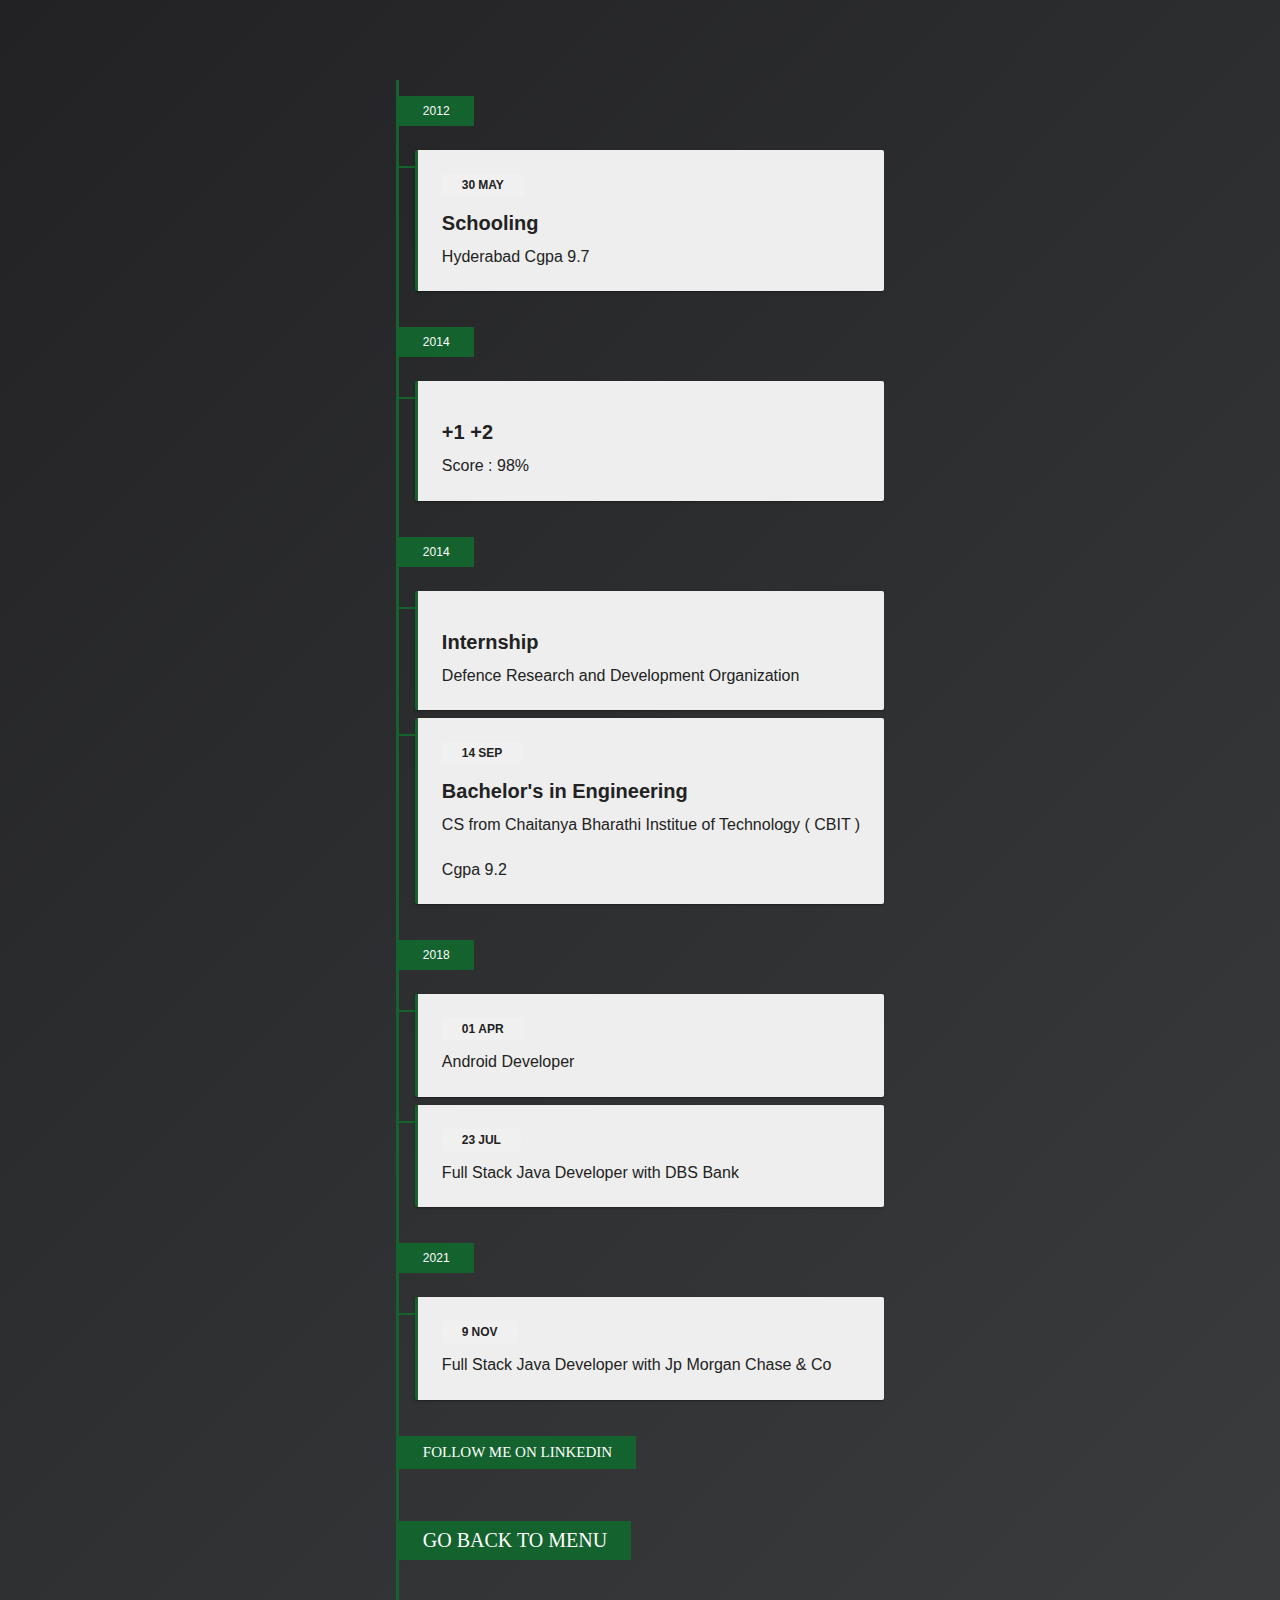
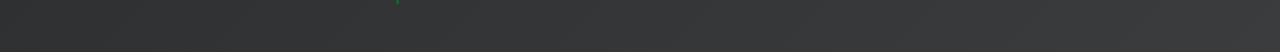
==== roadmap.html @ e9e18831 "revamp" ====
<!DOCTYPE html>
<html>
<head>
    <link rel="stylesheet" href="roadmap.css">

</head>
<body>
<div class="page">
    <div class="timeline">
        <div class="timeline__group">
            <span class="timeline__year time" aria-hidden="true">2012</span>
            <div class="timeline__cards">
                <div class="timeline__card card">
                    <header class="card__header">
                        <time class="time" datetime="2012-05-30">
                            <span class="time__day">30</span>
                            <span class="time__month">May</span>
                        </time>
                        <h3 class="card__title r-title">Schooling</h3>
                    </header>
                    <div class="card__content">
                        <p>Hyderabad Cgpa 9.7</p>
                    </div>
                </div>
            </div>
        </div>
        <div class="timeline__group">
            <span class="timeline__year time" aria-hidden="true">2014</span>
            <div class="timeline__cards">

                <div class="timeline__card card">
                    <header class="card__header">
                        <h3 class="card__title r-title">+1 +2</h3>
                    </header>
                    <div class="card__content">
                        <p>Score : 98%</p>
                    </div>
                </div>
            </div>
        </div>
        <div class="timeline__group">
            <span class="timeline__year time" aria-hidden="true">2014</span>
            <div class="timeline__cards">
                <div class="timeline__card card">
                    <header class="card__header">

                        <h3 class="card__title r-title">Internship</h3>
                    </header>
                    <div class="card__content">
                        <p>Defence Research and Development Organization</p>
                    </div>
                </div>
            </div>
            <div class="timeline__cards">
                <div class="timeline__card card">
                    <header class="card__header">
                        <time class="time" datetime="2014-08-14">
                            <span class="time__day">14</span>
                            <span class="time__month">Sep</span>
                        </time>
                            <h3 class="card__title r-title">Bachelor's in Engineering</h3>
                     </header>
                    <div class="card__content">
                        <p>CS from Chaitanya Bharathi Institue of Technology ( CBIT )</p>
                        <p>Cgpa 9.2</p>
                    </div>
                </div>
            </div>

        </div>
        <div class="timeline__group">
            <span class="timeline__year time" aria-hidden="true">2018</span>
            <div class="timeline__cards">
                <div class="timeline__card card">
                    <header class="card__header">
                        <time class="time" datetime="2018-04-18">
                            <span class="time__day">01</span>
                            <span class="time__month">Apr</span>
                        </time>
                    </header>
                    <div class="card__content">
                        <p>Android Developer</p>
                    </div>
                </div>
            </div>
            <div class="timeline__cards">
                <div class="timeline__card card">
                    <header class="card__header">
                        <time class="time" datetime="2018-07-23">
                            <span class="time__day">23</span>
                            <span class="time__month">Jul</span>
                        </time>
                    </header>
                    <div class="card__content">
                        <p>Full Stack Java Developer with DBS Bank</p>
                    </div>
                </div>
            </div>
        </div>
        <div class="timeline__group">
            <span class="timeline__year time" aria-hidden="true">2021</span>
            <div class="timeline__cards">
                <div class="timeline__card card">
                    <header class="card__header">
                        <time class="time" datetime="2021-11-9">
                            <span class="time__day">9</span>
                            <span class="time__month">Nov</span>
                        </time>
                    </header>
                    <div class="card__content">
                        <p>Full Stack Java Developer with Jp Morgan Chase & Co </p>
                    </div>
                </div>
            </div>
        </div>
        <div class="timeline__group">
            <span class="timeline__year time" aria-hidden="true">
                <a href="https://www.linkedin.com/in/farahuzma/" class="cta" style="font-size:15px;color:#fff;font-family: Garamond, serif; text-decoration: none;">Follow me on LinkedIn</a>
            </span>


        </div>
        <div class="timeline__group">
            <span class="timeline__year time" aria-hidden="true">
                <a href="index.html" class="cta" style="font-size:20px;color:#fff;font-family: Garamond, serif; text-decoration: none;">Go back to Menu</a>
            </span>


        </div>
    </div>
</div>

</body>
</html>
---- roadmap.css ----
/*
!!!!
This pen is being refactored
!!!!
*/

/*
=====
DEPENDENCES
=====
*/
body {   font-family: Helvetica, san-serif;
  background: linear-gradient(135deg, #222225 0%, #3a3c3d 100%);
}
.r-title{
  margin-top: var(--rTitleMarginTop, 0) !important;
  margin-bottom: var(--rTitleMarginBottom, 0) !important;
}


p:not([class]){
  line-height: var(--cssTypographyLineHeight, 1.78);
  margin-top: var(--cssTypographyBasicMargin, 1em);
  margin-bottom: 0;
}

p:not([class]):first-child{
  margin-top: 0;
}

/*
text component
*/

.text{
  display: var(--textDisplay, inline-flex);
  font-size: var(--textFontSize, 1rem);
}

/*
time component
*/

/*
core styles
*/

.time{
  display: var(--timeDisplay, inline-flex);
}

/*
extensions
*/

.time__month{
  margin-left: var(--timelineMounthMarginLeft, .25em);
}

/*
skin
*/

.time{
  padding: var(--timePadding, .25rem 1.25rem .25rem);
  background-color: var(--timeBackgroundColor, #f0f0f0);

  font-size: var(--timeFontSize, .75rem);
  font-weight: var(--timeFontWeight, 700);
  text-transform: var(--timeTextTransform, uppercase);
  color: var(--timeColor, currentColor);
}

/*
card component
*/

/*
core styles
*/

.card{
  padding: var(--timelineCardPadding, 1.5rem 1.5rem 1.25rem);
}

.card__content{
  margin-top: var(--cardContentMarginTop, .5rem);
}

/*
skin
*/

.card{
  border-radius: var(--timelineCardBorderRadius, 2px);
  border-left: var(--timelineCardBorderLeftWidth, 3px) solid var(--timelineCardBorderLeftColor, var(--uiTimelineMainColor));
  box-shadow: var(--timelineCardBoxShadow, 0 1px 3px 0 rgba(0, 0, 0, .12), 0 1px 2px 0 rgba(0, 0, 0, .24));
  background-color: var(--timelineCardBackgroundColor, #eee);
}

/*
extensions
*/

.card__title{
  --rTitleMarginTop: var(--cardTitleMarginTop, 1rem);
  font-size: var(--cardTitleFontSize, 1.25rem);
}

/*
=====
CORE STYLES
=====
*/

.timeline{
  display: var(--timelineDisplay, grid);
  grid-row-gap: var(--timelineGroupsGap, 2rem);
}

/*
1. If timeline__year isn't displaed the gap between it and timeline__cards isn't displayed too
*/

.timeline__year{
  margin-bottom: 1.25rem; /* 1 */
}

.timeline__cards{
  display: var(--timeloneCardsDisplay, grid);
  grid-row-gap: var(--timeloneCardsGap, 1.5rem);
}


/*
=====
SKIN
=====
*/

.timeline{
  --uiTimelineMainColor: var(--timelineMainColor, #222);
  --uiTimelineSecondaryColor: var(--timelineSecondaryColor, #fff);

  border-left: var(--timelineLineWidth, 3px) solid var(--timelineLineBackgroundColor, var(--uiTimelineMainColor));
  padding-top: 1rem;
  padding-bottom: 1.5rem;
}

.timeline__year{
  --timePadding: var(--timelineYearPadding, .5rem 1.5rem);
  --timeColor: var(--uiTimelineSecondaryColor);
  --timeBackgroundColor: var(--uiTimelineMainColor);
  --timeFontWeight: var(--timelineYearFontWeight, 400);
}

.timeline__card{
  position: relative;
  margin-left: var(--timelineCardLineGap, 1rem);
}

/*
1. Stoping cut box shadow
*/

.timeline__cards{
  overflow: hidden;
  padding-top: .25rem; /* 1 */
  padding-bottom: .25rem; /* 1 */
}

.timeline__card::before{
  content: "";
  width: 100%;
  height: var(--timelineCardLineWidth, 2px);
  background-color: var(--timelineCardLineBackgroundColor, var(--uiTimelineMainColor));

  position: absolute;
  top: var(--timelineCardLineTop, 1rem);
  left: -50%;
  z-index: -1;
}

/*
=====
SETTINGS
=====
*/
/**/
.timeline{
  --timelineMainColor: #14632E;
}

/*
=====
DEMO
=====
*/

body{
  font-family: -apple-system, BlinkMacSystemFont, Segoe UI, Roboto, Open Sans, Ubuntu, Fira Sans, Helvetica Neue, sans-serif;
  color: #222;

  background-color: #f0f0f0;
  margin: 0;
  display: flex;
  flex-direction: column;
}

p{
  margin-top: 0;
  margin-bottom: 1rem;
  line-height: 1.5;
}

p:last-child{
  margin-bottom: 0;
}

.page{
  max-width: 47rem;
  padding: 5rem 2rem 3rem;
  margin-left: auto;
  margin-right: auto;
}


.substack{
  border:1px solid #EEE;
  background-color: #fff;
  width: 100%;
  max-width: 480px;
  height: 280px;
  margin: 1rem auto;;
}
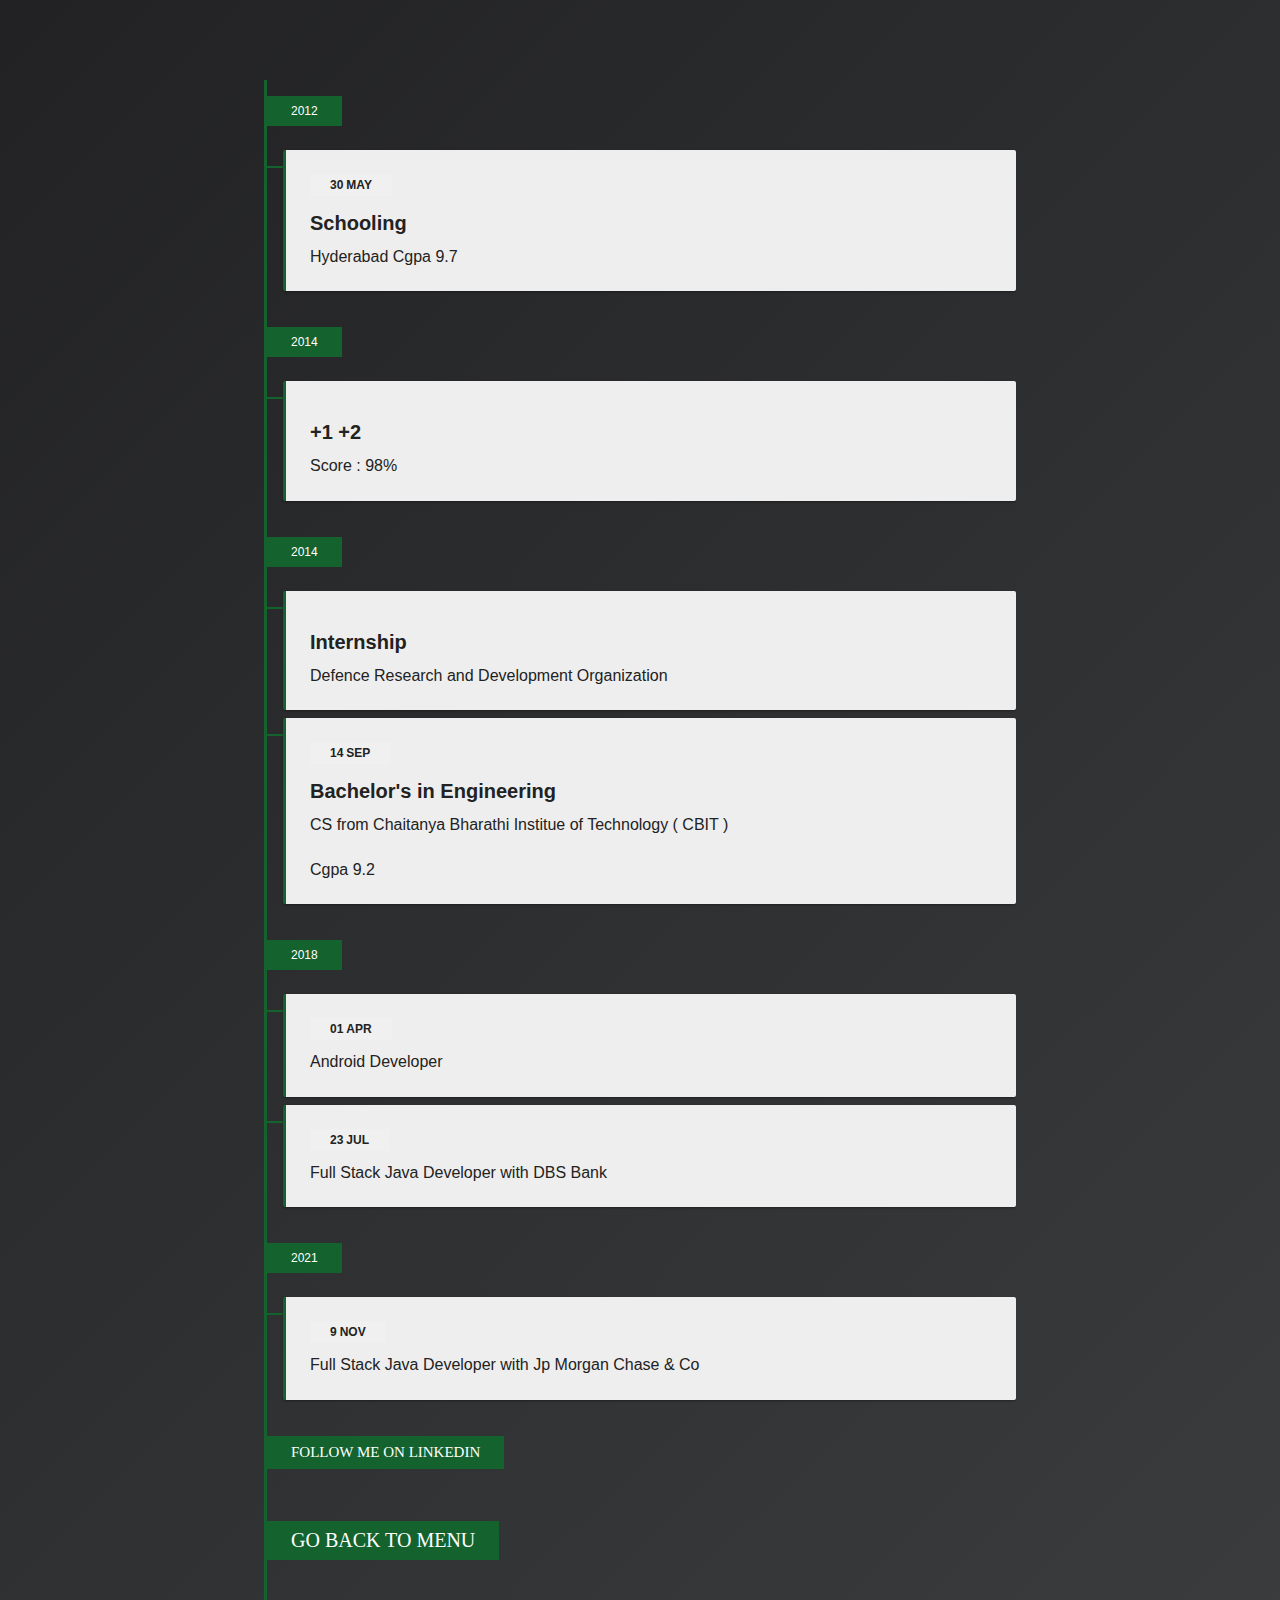
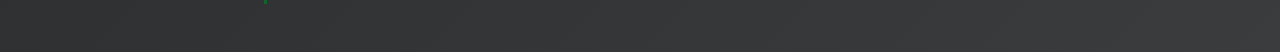
==== commit afd44c37: "revamp" ====
--- a/roadmap.html
+++ b/roadmap.html
@@ -5,7 +5,7 @@
 
 </head>
 <body>
-<div class="page">
+<div class="page" style="width:100%">
     <div class="timeline">
         <div class="timeline__group">
             <span class="timeline__year time" aria-hidden="true">2012</span>
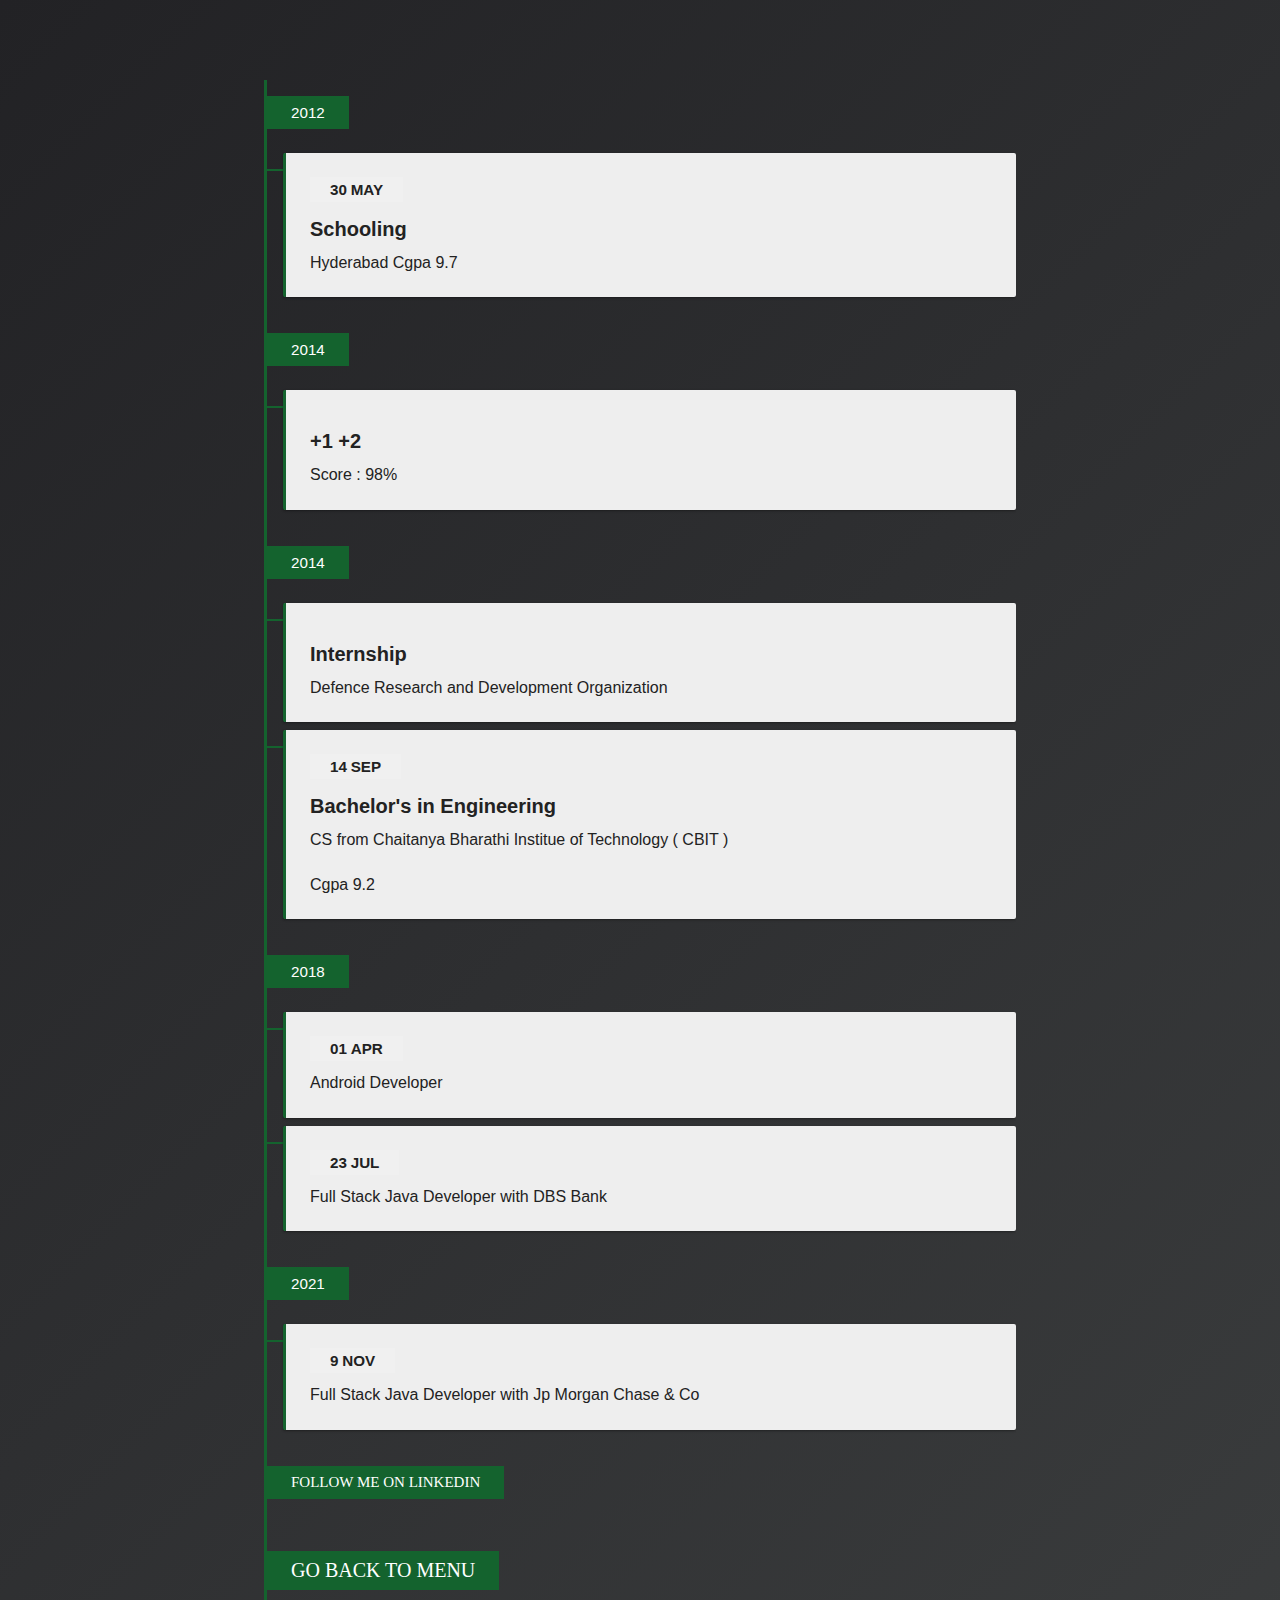
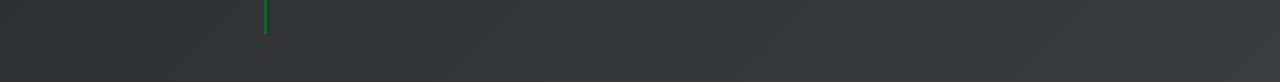
==== commit b2ddd798: "revamp" ====
--- a/roadmap.html
+++ b/roadmap.html
@@ -115,14 +115,14 @@
         </div>
         <div class="timeline__group">
             <span class="timeline__year time" aria-hidden="true">
-                <a href="https://www.linkedin.com/in/farahuzma/" class="cta" style="font-size:15px;color:#fff;font-family: Garamond, serif; text-decoration: none;">Follow me on LinkedIn</a>
+                <a class="button-styling1" href="https://www.linkedin.com/in/farahuzma/" class="cta" style="color:#fff;font-family: Garamond, serif; text-decoration: none;">Follow me on LinkedIn</a>
             </span>
 
 
         </div>
         <div class="timeline__group">
             <span class="timeline__year time" aria-hidden="true">
-                <a href="index.html" class="cta" style="font-size:20px;color:#fff;font-family: Garamond, serif; text-decoration: none;">Go back to Menu</a>
+                <a class="button-styling2" href="index.html" class="cta" style="color:#fff;font-family: Garamond, serif; text-decoration: none;">Go back to Menu</a>
             </span>
 
 
--- a/roadmap.css
+++ b/roadmap.css
@@ -9,6 +9,107 @@
 DEPENDENCES
 =====
 */
+@media only screen and (min-width : 320px) {
+.button-styling1
+{
+font-size:30px;
+}
+.button-styling2
+{
+font-size:40px;
+}
+.time{
+  padding: var(--timePadding, .25rem 1.25rem .25rem);
+  background-color: var(--timeBackgroundColor, #f0f0f0);
+
+  font-size: var(--timeFontSize, 1.5rem);
+  font-weight: var(--timeFontWeight, 700);
+  text-transform: var(--timeTextTransform, uppercase);
+  color: var(--timeColor, currentColor);
+}
+}
+
+/* Extra Small Devices, Phones */
+@media only screen and (min-width : 480px) and (max-width: 1100px) {
+.button-styling1
+{
+font-size:30px;
+}
+.button-styling2
+{
+font-size:40px;
+}
+.time{
+  padding: var(--timePadding, .25rem 1.25rem .25rem);
+  background-color: var(--timeBackgroundColor, #f0f0f0);
+
+  font-size: var(--timeFontSize, 1.5rem);
+  font-weight: var(--timeFontWeight, 700);
+  text-transform: var(--timeTextTransform, uppercase);
+  color: var(--timeColor, currentColor);
+}}
+
+/* Small Devices, Tablets */
+@media only screen and (min-width : 768px) {
+.button-styling1
+{
+font-size:30px;
+}
+.button-styling2
+{
+font-size:40px;
+}
+.time{
+  padding: var(--timePadding, .25rem 1.25rem .25rem);
+  background-color: var(--timeBackgroundColor, #f0f0f0);
+
+  font-size: var(--timeFontSize, 1.5rem);
+  font-weight: var(--timeFontWeight, 700);
+  text-transform: var(--timeTextTransform, uppercase);
+  color: var(--timeColor, currentColor);
+}}
+
+/* Medium Devices, Desktops */
+@media only screen and (min-width : 992px) {
+.button-styling1
+{
+font-size:30px;
+}
+.button-styling2
+{
+font-size:40px;
+}
+.time{
+  padding: var(--timePadding, .25rem 1.25rem .25rem);
+  background-color: var(--timeBackgroundColor, #f0f0f0);
+
+  font-size: var(--timeFontSize, 1.5rem);
+  font-weight: var(--timeFontWeight, 700);
+  text-transform: var(--timeTextTransform, uppercase);
+  color: var(--timeColor, currentColor);
+}
+}
+
+/* Large Devices, Wide Screens */
+@media only screen and (min-width : 1200px) {
+.button-styling1
+{
+font-size:15px;
+}
+.button-styling2
+{
+font-size:20px;
+}
+.time{
+  padding: var(--timePadding, .25rem 1.25rem .25rem);
+  background-color: var(--timeBackgroundColor, #f0f0f0);
+
+  font-size: var(--timeFontSize, .95rem);
+  font-weight: var(--timeFontWeight, 700);
+  text-transform: var(--timeTextTransform, uppercase);
+  color: var(--timeColor, currentColor);
+}
+}
 body {   font-family: Helvetica, san-serif;
   background: linear-gradient(135deg, #222225 0%, #3a3c3d 100%);
 }
@@ -61,15 +162,7 @@
 skin
 */
 
-.time{
-  padding: var(--timePadding, .25rem 1.25rem .25rem);
-  background-color: var(--timeBackgroundColor, #f0f0f0);
-
-  font-size: var(--timeFontSize, .75rem);
-  font-weight: var(--timeFontWeight, 700);
-  text-transform: var(--timeTextTransform, uppercase);
-  color: var(--timeColor, currentColor);
-}
+
 
 /*
 card component
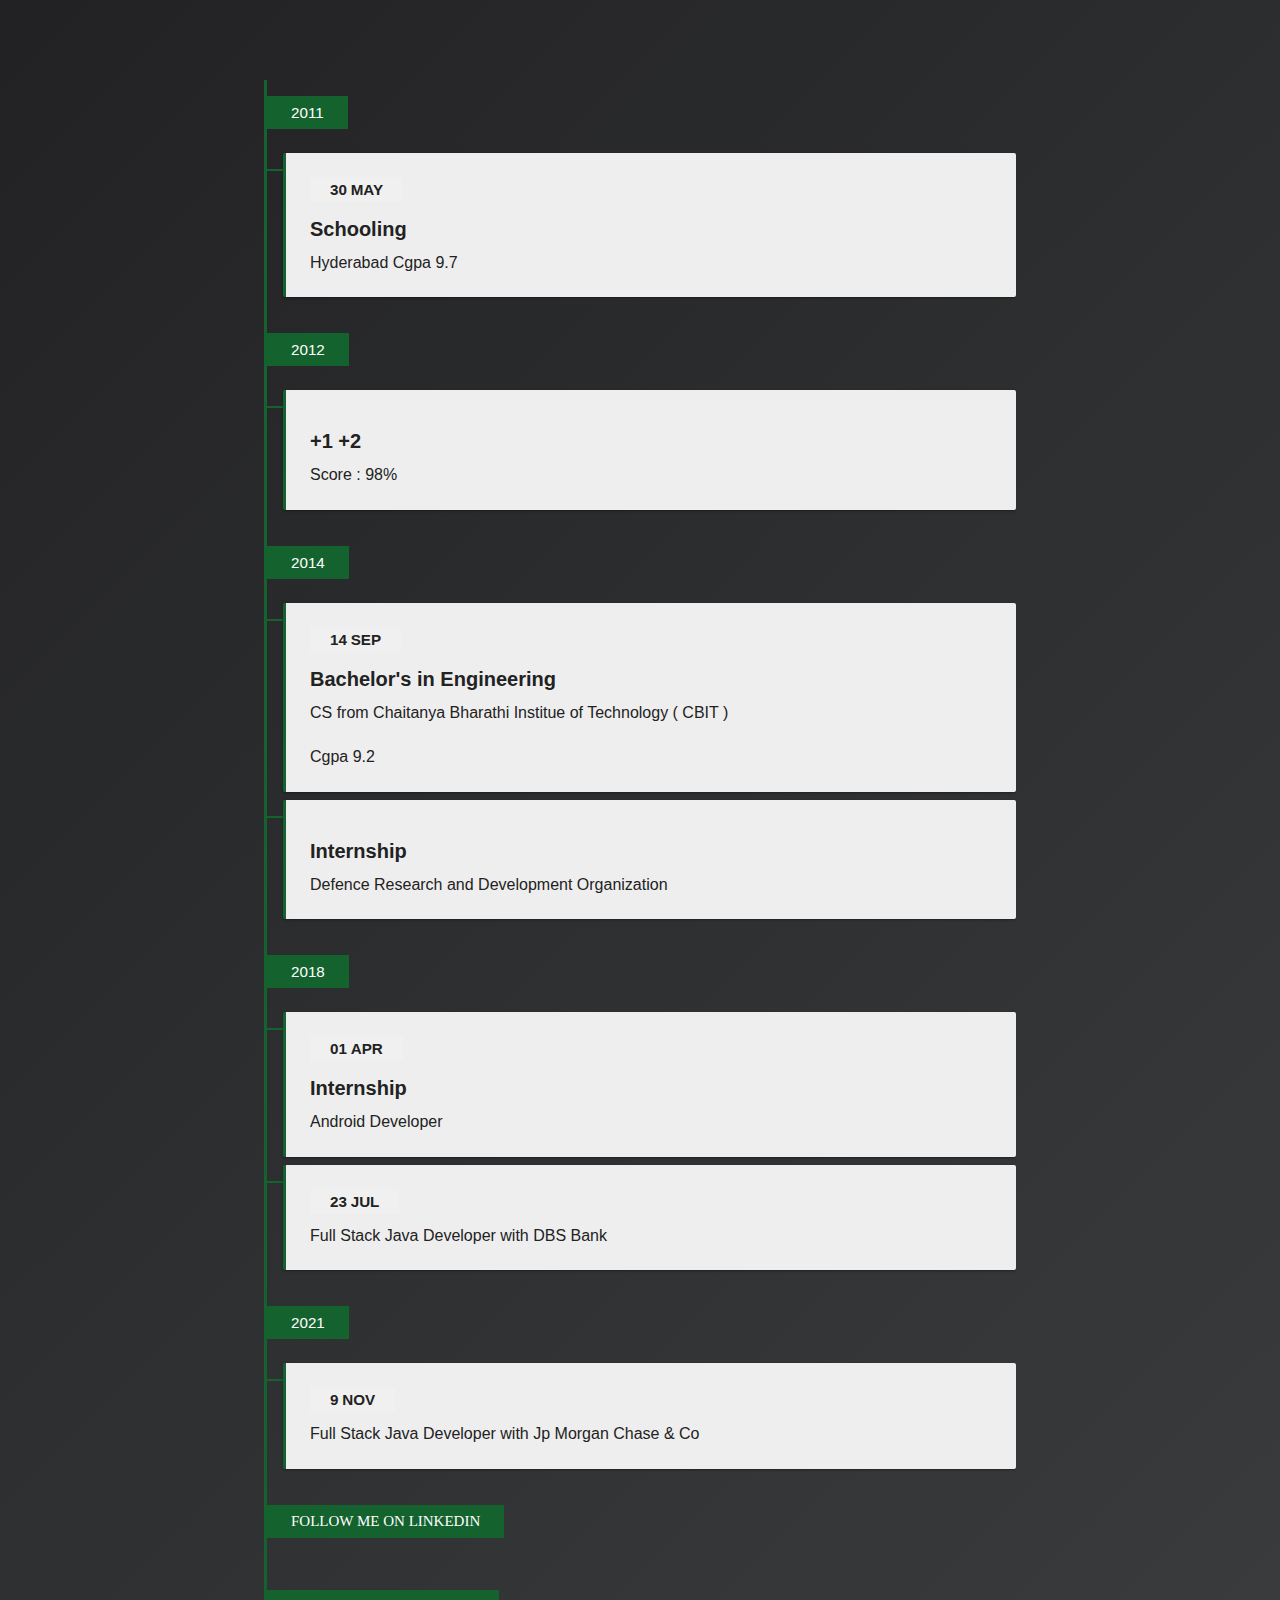
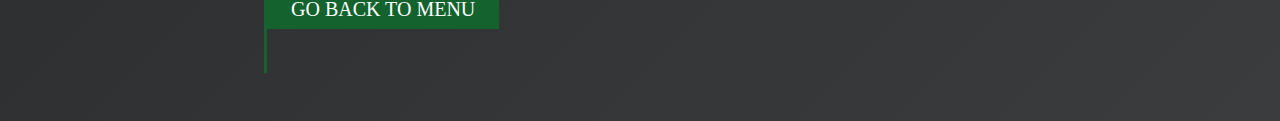
==== commit eeb90795: "revamp" ====
--- a/roadmap.html
+++ b/roadmap.html
@@ -8,7 +8,7 @@
 <div class="page" style="width:100%">
     <div class="timeline">
         <div class="timeline__group">
-            <span class="timeline__year time" aria-hidden="true">2012</span>
+            <span class="timeline__year time" aria-hidden="true">2011</span>
             <div class="timeline__cards">
                 <div class="timeline__card card">
                     <header class="card__header">
@@ -25,7 +25,7 @@
             </div>
         </div>
         <div class="timeline__group">
-            <span class="timeline__year time" aria-hidden="true">2014</span>
+            <span class="timeline__year time" aria-hidden="true">2012</span>
             <div class="timeline__cards">
 
                 <div class="timeline__card card">
@@ -40,17 +40,7 @@
         </div>
         <div class="timeline__group">
             <span class="timeline__year time" aria-hidden="true">2014</span>
-            <div class="timeline__cards">
-                <div class="timeline__card card">
-                    <header class="card__header">
 
-                        <h3 class="card__title r-title">Internship</h3>
-                    </header>
-                    <div class="card__content">
-                        <p>Defence Research and Development Organization</p>
-                    </div>
-                </div>
-            </div>
             <div class="timeline__cards">
                 <div class="timeline__card card">
                     <header class="card__header">
@@ -66,10 +56,22 @@
                     </div>
                 </div>
             </div>
+            <div class="timeline__cards">
+                <div class="timeline__card card">
+                    <header class="card__header">
+
+                        <h3 class="card__title r-title">Internship</h3>
+                    </header>
+                    <div class="card__content">
+                        <p>Defence Research and Development Organization</p>
+                    </div>
+                </div>
+            </div>
 
         </div>
         <div class="timeline__group">
             <span class="timeline__year time" aria-hidden="true">2018</span>
+
             <div class="timeline__cards">
                 <div class="timeline__card card">
                     <header class="card__header">
@@ -77,6 +79,7 @@
                             <span class="time__day">01</span>
                             <span class="time__month">Apr</span>
                         </time>
+                        <h3 class="card__title r-title">Internship</h3>
                     </header>
                     <div class="card__content">
                         <p>Android Developer</p>
